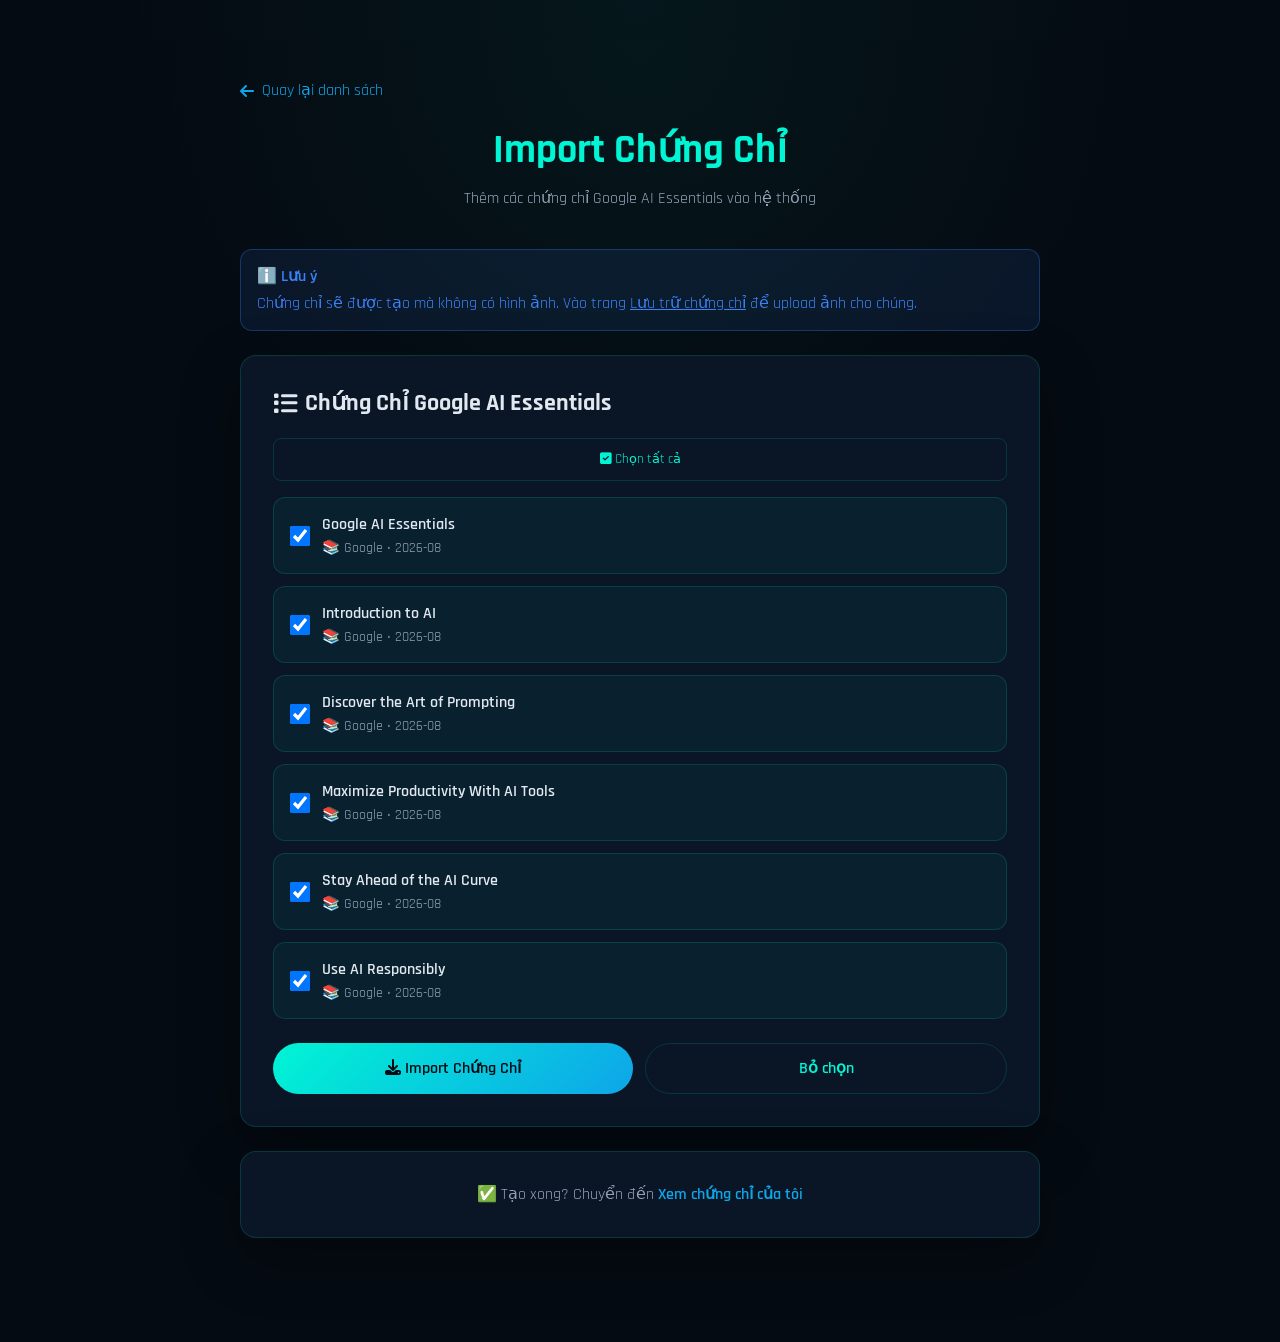
==== import-certificates.html @ 36b0d6f8 "Auto update 2026-08-10 12:35:02" ====
<!DOCTYPE html>
<html lang="vi">
<head>
  <meta charset="UTF-8">
  <meta name="viewport" content="width=device-width, initial-scale=1.0">
  <title>Import Chứng Chỉ</title>
  <link rel="preconnect" href="https://fonts.googleapis.com" />
  <link rel="preconnect" href="https://fonts.gstatic.com" crossorigin />
  <link href="https://fonts.googleapis.com/css2?family=Rajdhani:wght@300;400;500;600;700&display=swap" rel="stylesheet" />
  <link rel="stylesheet" href="https://cdnjs.cloudflare.com/ajax/libs/font-awesome/6.5.0/css/all.min.css" />
  <style>
    :root {
      --bg-primary: #050b12;
      --bg-secondary: #0a1525;
      --text-primary: #e2e8f0;
      --text-secondary: #94a3b8;
      --accent-cyan: #00f5d4;
      --accent-blue: #0ea5e9;
      --border: rgba(0, 245, 212, 0.15);
      --radius: 16px;
      --shadow: 0 20px 60px rgba(0, 0, 0, 0.3);
    }

    * {
      box-sizing: border-box;
      margin: 0;
      padding: 0;
    }

    html, body {
      background: radial-gradient(circle at top, rgba(0, 245, 212, 0.05), transparent 35%), var(--bg-primary);
      color: var(--text-primary);
      font-family: 'Rajdhani', sans-serif;
      min-height: 100vh;
      padding: 40px 20px;
    }

    .container {
      max-width: 800px;
      margin: 0 auto;
    }

    .header {
      text-align: center;
      margin-bottom: 40px;
    }

    .header h1 {
      font-size: 2.5rem;
      margin-bottom: 12px;
      color: var(--accent-cyan);
    }

    .header p {
      color: var(--text-secondary);
    }

    .card {
      background: var(--bg-secondary);
      border: 1px solid var(--border);
      border-radius: var(--radius);
      padding: 32px;
      margin-bottom: 24px;
      box-shadow: var(--shadow);
    }

    .cert-list {
      display: grid;
      gap: 12px;
    }

    .cert-item {
      display: flex;
      align-items: center;
      gap: 12px;
      padding: 16px;
      background: rgba(0, 245, 212, 0.05);
      border: 1px solid var(--border);
      border-radius: 12px;
      cursor: pointer;
      transition: all 0.3s ease;
    }

    .cert-item:hover {
      background: rgba(0, 245, 212, 0.1);
      border-color: var(--accent-cyan);
    }

    .cert-item input {
      width: 20px;
      height: 20px;
      cursor: pointer;
    }

    .cert-item-text {
      flex-grow: 1;
    }

    .cert-item-title {
      font-weight: 600;
      color: var(--text-primary);
      margin-bottom: 4px;
    }

    .cert-item-issuer {
      font-size: 0.9rem;
      color: var(--text-secondary);
    }

    .actions {
      display: flex;
      gap: 12px;
      margin-top: 24px;
    }

    .btn {
      flex: 1;
      padding: 14px 24px;
      border: none;
      border-radius: 999px;
      font-weight: 600;
      cursor: pointer;
      font-family: 'Rajdhani', sans-serif;
      font-size: 1rem;
      transition: all 0.3s ease;
    }

    .btn-primary {
      background: linear-gradient(135deg, var(--accent-cyan), var(--accent-blue));
      color: var(--bg-primary);
    }

    .btn-primary:hover {
      filter: brightness(1.1);
      transform: translateY(-2px);
    }

    .btn-secondary {
      background: transparent;
      border: 1px solid var(--border);
      color: var(--accent-cyan);
    }

    .btn-secondary:hover {
      background: rgba(0, 245, 212, 0.1);
    }

    .status {
      padding: 16px;
      border-radius: 12px;
      margin-top: 16px;
      display: none;
    }

    .status.show {
      display: block;
    }

    .status.success {
      background: rgba(34, 197, 94, 0.1);
      border: 1px solid rgba(34, 197, 94, 0.3);
      color: #22c55e;
    }

    .status.error {
      background: rgba(239, 68, 68, 0.1);
      border: 1px solid rgba(239, 68, 68, 0.3);
      color: #ef4444;
    }

    .status-icon {
      margin-right: 8px;
    }

    .note {
      padding: 16px;
      background: rgba(59, 130, 246, 0.1);
      border: 1px solid rgba(59, 130, 246, 0.3);
      border-radius: 12px;
      color: #3b82f6;
      margin-bottom: 24px;
    }

    .note-title {
      font-weight: 600;
      margin-bottom: 6px;
    }

    .select-all {
      padding: 12px;
      background: transparent;
      border: 1px solid var(--border);
      border-radius: 8px;
      color: var(--accent-cyan);
      cursor: pointer;
      font-family: 'Rajdhani', sans-serif;
      margin-bottom: 16px;
      width: 100%;
    }

    .select-all:hover {
      background: rgba(0, 245, 212, 0.1);
      border-color: var(--accent-cyan);
    }

    .back-link {
      display: inline-flex;
      align-items: center;
      gap: 8px;
      color: var(--accent-blue);
      text-decoration: none;
      margin-bottom: 24px;
      transition: color 0.3s ease;
    }

    .back-link:hover {
      color: var(--accent-cyan);
    }
  </style>
</head>
<body>

<div class="container">
  <a href="my-certificates.html" class="back-link">
    <i class="fas fa-arrow-left"></i>
    Quay lại danh sách
  </a>

  <div class="header">
    <h1>Import Chứng Chỉ</h1>
    <p>Thêm các chứng chỉ Google AI Essentials vào hệ thống</p>
  </div>

  <div class="note">
    <div class="note-title">ℹ️ Lưu ý</div>
    <div>Chứng chỉ sẽ được tạo mà không có hình ảnh. Vào trang <a href="certificates.html" style="color: #3b82f6; text-decoration: underline;">Lưu trữ chứng chỉ</a> để upload ảnh cho chúng.</div>
  </div>

  <div class="card">
    <h2 style="margin-bottom: 20px; display: flex; align-items: center; gap: 8px;">
      <i class="fas fa-list"></i>
      Chứng Chỉ Google AI Essentials
    </h2>
    <button class="select-all" onclick="toggleSelectAll()">
      <i class="fas fa-check-square"></i> Chọn tất cả
    </button>
    <div class="cert-list" id="cert-list"></div>
    <div class="actions">
      <button class="btn btn-primary" onclick="importSelected()">
        <i class="fas fa-download"></i> Import Chứng Chỉ
      </button>
      <button class="btn btn-secondary" onclick="clearAll()">Bỏ chọn</button>
    </div>
    <div class="status" id="status"></div>
  </div>

  <div class="card" style="text-align: center; color: var(--text-secondary);">
    <p>✅ Tạo xong? Chuyển đến <a href="my-certificates.html" style="color: var(--accent-blue); text-decoration: none; font-weight: 600;">Xem chứng chỉ của tôi</a></p>
  </div>
</div>

<script>
const certificates = [
  {
    title: "Google AI Essentials",
    issuer: "Google",
    date: "2026-08"
  },
  {
    title: "Introduction to AI",
    issuer: "Google",
    date: "2026-08"
  },
  {
    title: "Discover the Art of Prompting",
    issuer: "Google",
    date: "2026-08"
  },
  {
    title: "Maximize Productivity With AI Tools",
    issuer: "Google",
    date: "2026-08"
  },
  {
    title: "Stay Ahead of the AI Curve",
    issuer: "Google",
    date: "2026-08"
  },
  {
    title: "Use AI Responsibly",
    issuer: "Google",
    date: "2026-08"
  }
];

const DB_NAME = 'certificateArchiveDB';
const STORE_NAME = 'certificates';

function renderCertList() {
  const list = document.getElementById('cert-list');
  list.innerHTML = certificates.map((cert, idx) => `
    <label class="cert-item">
      <input type="checkbox" class="cert-checkbox" value="${idx}" checked>
      <div class="cert-item-text">
        <div class="cert-item-title">${cert.title}</div>
        <div class="cert-item-issuer">📚 ${cert.issuer} • ${cert.date}</div>
      </div>
      <i class="fas fa-check" style="color: var(--accent-cyan); display: none;"></i>
    </label>
  `).join('');
}

function toggleSelectAll() {
  const checkboxes = document.querySelectorAll('.cert-checkbox');
  const allChecked = Array.from(checkboxes).every(cb => cb.checked);
  checkboxes.forEach(cb => cb.checked = !allChecked);
}

function clearAll() {
  document.querySelectorAll('.cert-checkbox').forEach(cb => cb.checked = false);
}

async function openDatabase() {
  return new Promise((resolve, reject) => {
    const request = indexedDB.open(DB_NAME, 1);
    request.onupgradeneeded = event => {
      const db = event.target.result;
      if (!db.objectStoreNames.contains(STORE_NAME)) {
        db.createObjectStore(STORE_NAME, { keyPath: 'id' });
      }
    };
    request.onsuccess = () => resolve(request.target.result);
    request.onerror = () => reject(request.target.error);
  });
}

async function saveCertificate(certificate) {
  const db = await openDatabase();
  return new Promise((resolve, reject) => {
    const tx = db.transaction(STORE_NAME, 'readwrite');
    const store = tx.objectStore(STORE_NAME);
    const request = store.put(certificate);
    request.onsuccess = () => resolve(request.result);
    request.onerror = () => reject(request.target.error);
  });
}

async function importSelected() {
  const checkboxes = document.querySelectorAll('.cert-checkbox:checked');
  const selected = Array.from(checkboxes).map(cb => parseInt(cb.value));

  if (selected.length === 0) {
    showStatus('Vui lòng chọn ít nhất một chứng chỉ', 'error');
    return;
  }

  try {
    const statusDiv = document.getElementById('status');
    statusDiv.innerHTML = '<i class="fas fa-spinner fa-spin status-icon"></i>Đang import...';
    statusDiv.classList.add('show');

    for (const idx of selected) {
      const cert = certificates[idx];
      await saveCertificate({
        id: `cert-${Date.now()}-${idx}`,
        title: cert.title,
        issuer: cert.issuer,
        date: cert.date,
        images: [],
        savedAt: Date.now()
      });
      await new Promise(resolve => setTimeout(resolve, 100));
    }

    showStatus(`✅ Đã import thành công ${selected.length} chứng chỉ!`, 'success');
    setTimeout(() => {
      window.location.href = 'my-certificates.html';
    }, 1500);
  } catch (error) {
    showStatus(`❌ Lỗi: ${error.message}`, 'error');
  }
}

function showStatus(message, type) {
  const statusDiv = document.getElementById('status');
  statusDiv.innerHTML = message;
  statusDiv.className = `status show ${type}`;
}

document.addEventListener('DOMContentLoaded', renderCertList);
</script>

</body>
</html>
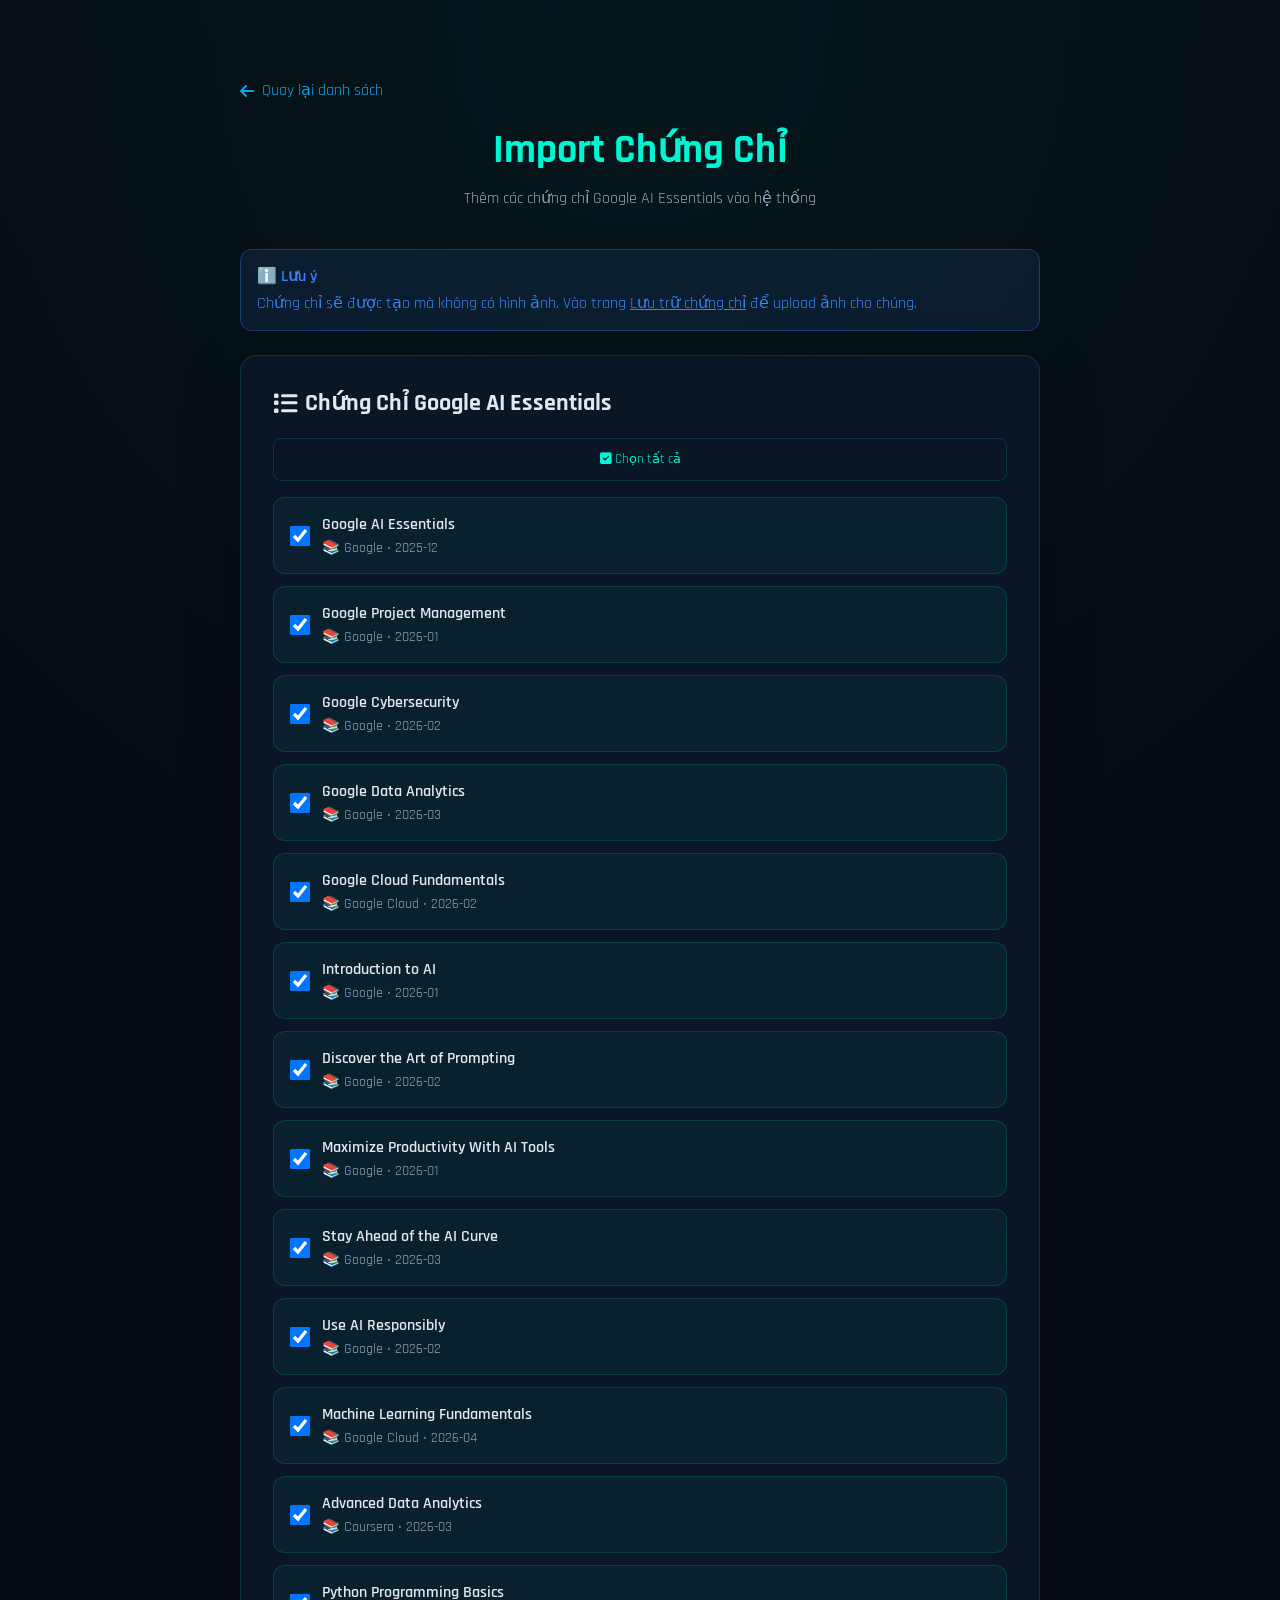
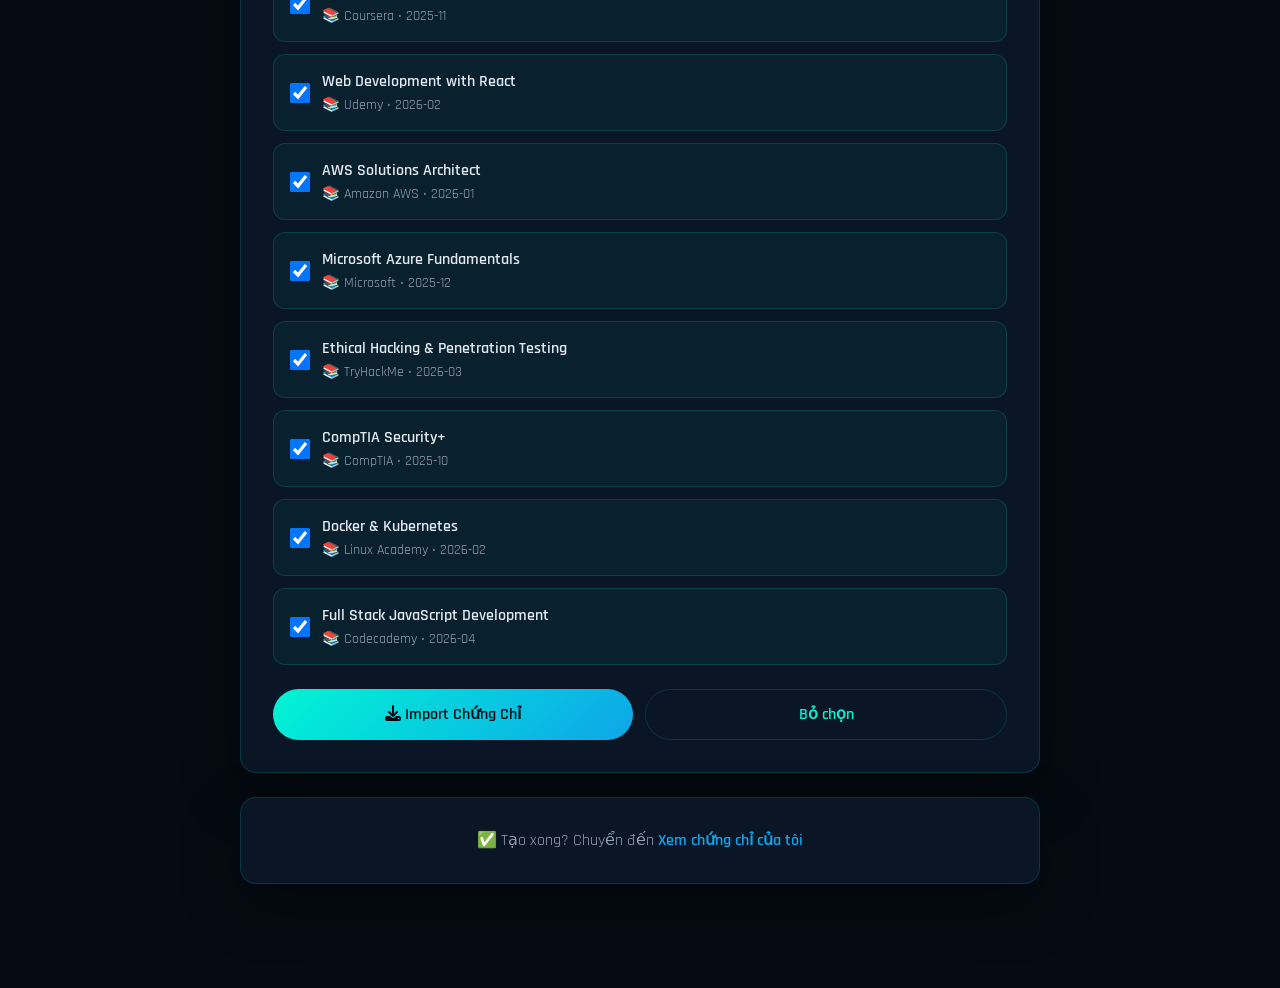
==== commit 3c70b0df: "Auto update 2026-08-10 13:13:25" ====
--- a/import-certificates.html
+++ b/import-certificates.html
@@ -264,32 +264,102 @@
   {
     title: "Google AI Essentials",
     issuer: "Google",
-    date: "2026-08"
+    date: "2025-12"
+  },
+  {
+    title: "Google Project Management",
+    issuer: "Google",
+    date: "2026-01"
+  },
+  {
+    title: "Google Cybersecurity",
+    issuer: "Google",
+    date: "2026-02"
+  },
+  {
+    title: "Google Data Analytics",
+    issuer: "Google",
+    date: "2026-03"
+  },
+  {
+    title: "Google Cloud Fundamentals",
+    issuer: "Google Cloud",
+    date: "2026-02"
   },
   {
     title: "Introduction to AI",
     issuer: "Google",
-    date: "2026-08"
+    date: "2026-01"
   },
   {
     title: "Discover the Art of Prompting",
     issuer: "Google",
-    date: "2026-08"
+    date: "2026-02"
   },
   {
     title: "Maximize Productivity With AI Tools",
     issuer: "Google",
-    date: "2026-08"
+    date: "2026-01"
   },
   {
     title: "Stay Ahead of the AI Curve",
     issuer: "Google",
-    date: "2026-08"
+    date: "2026-03"
   },
   {
     title: "Use AI Responsibly",
     issuer: "Google",
-    date: "2026-08"
+    date: "2026-02"
+  },
+  {
+    title: "Machine Learning Fundamentals",
+    issuer: "Google Cloud",
+    date: "2026-04"
+  },
+  {
+    title: "Advanced Data Analytics",
+    issuer: "Coursera",
+    date: "2026-03"
+  },
+  {
+    title: "Python Programming Basics",
+    issuer: "Coursera",
+    date: "2025-11"
+  },
+  {
+    title: "Web Development with React",
+    issuer: "Udemy",
+    date: "2026-02"
+  },
+  {
+    title: "AWS Solutions Architect",
+    issuer: "Amazon AWS",
+    date: "2026-01"
+  },
+  {
+    title: "Microsoft Azure Fundamentals",
+    issuer: "Microsoft",
+    date: "2025-12"
+  },
+  {
+    title: "Ethical Hacking & Penetration Testing",
+    issuer: "TryHackMe",
+    date: "2026-03"
+  },
+  {
+    title: "CompTIA Security+",
+    issuer: "CompTIA",
+    date: "2025-10"
+  },
+  {
+    title: "Docker & Kubernetes",
+    issuer: "Linux Academy",
+    date: "2026-02"
+  },
+  {
+    title: "Full Stack JavaScript Development",
+    issuer: "Codecademy",
+    date: "2026-04"
   }
 ];
 
